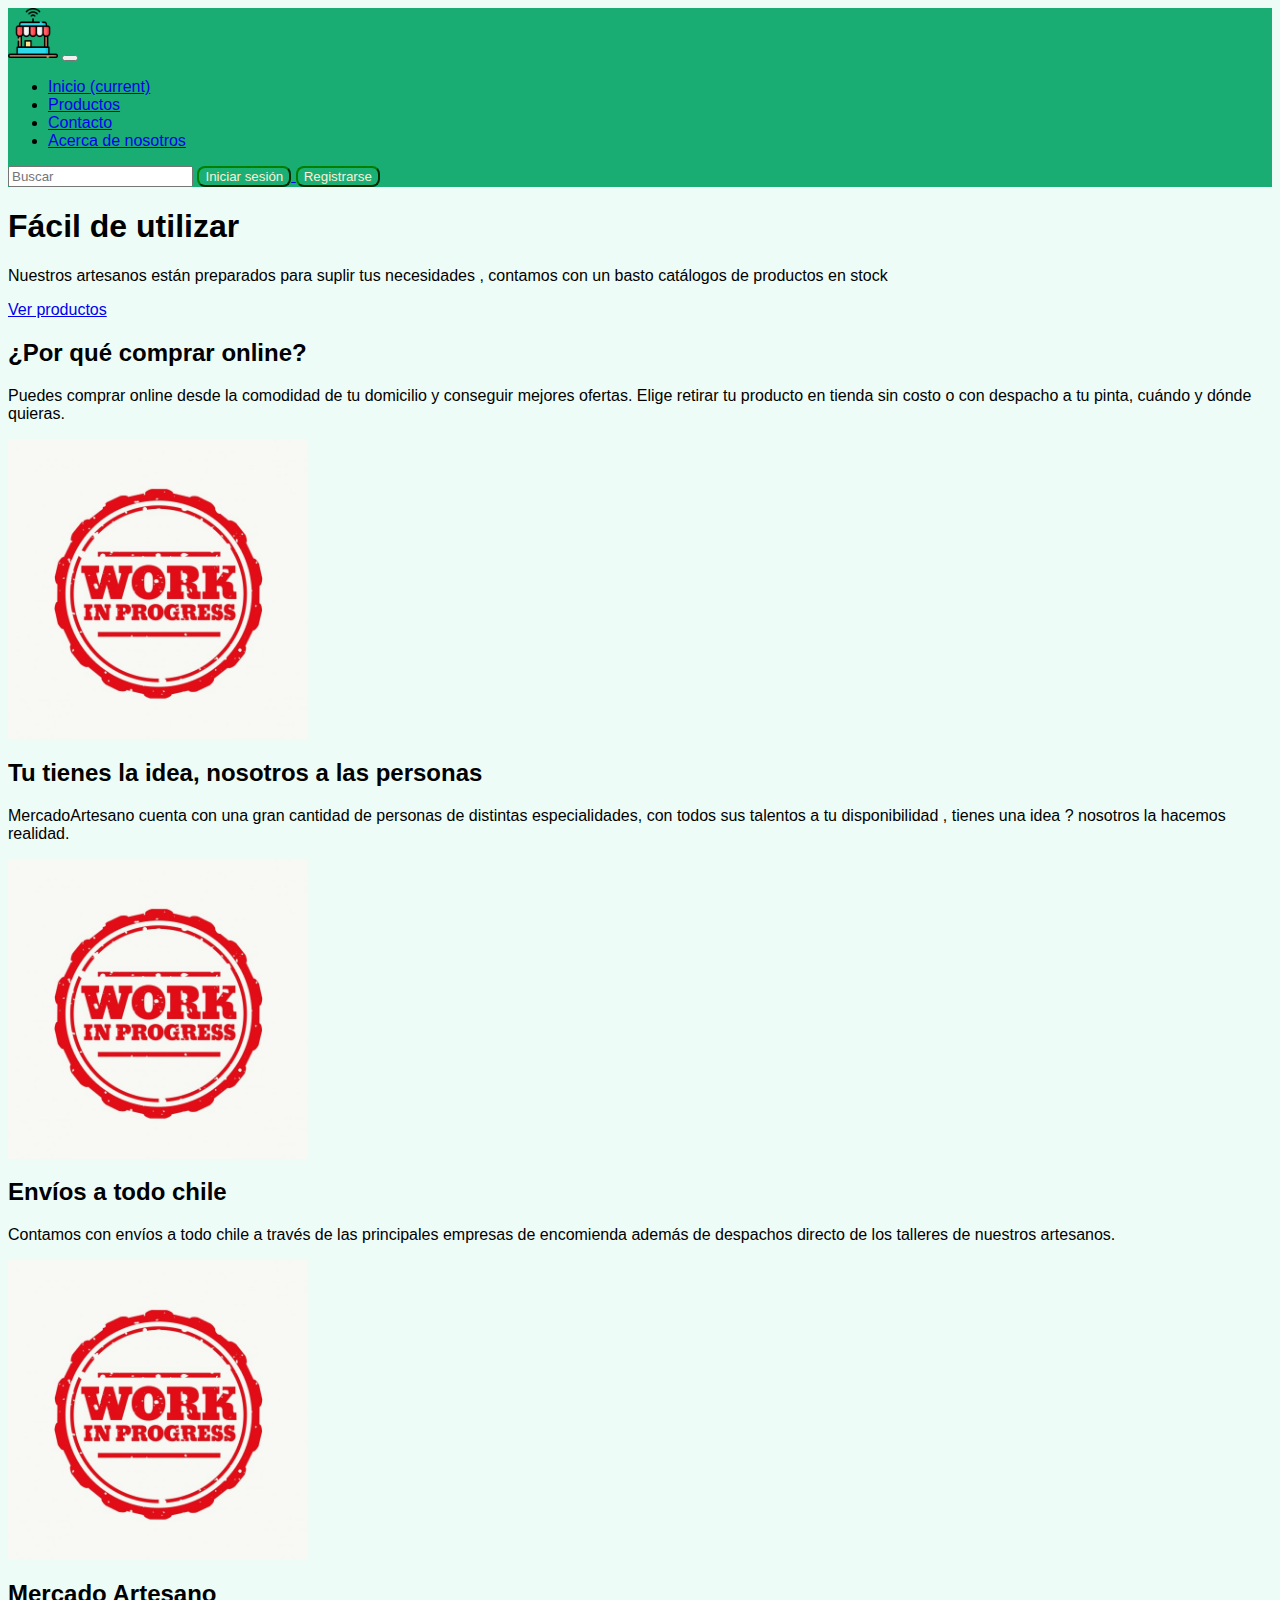
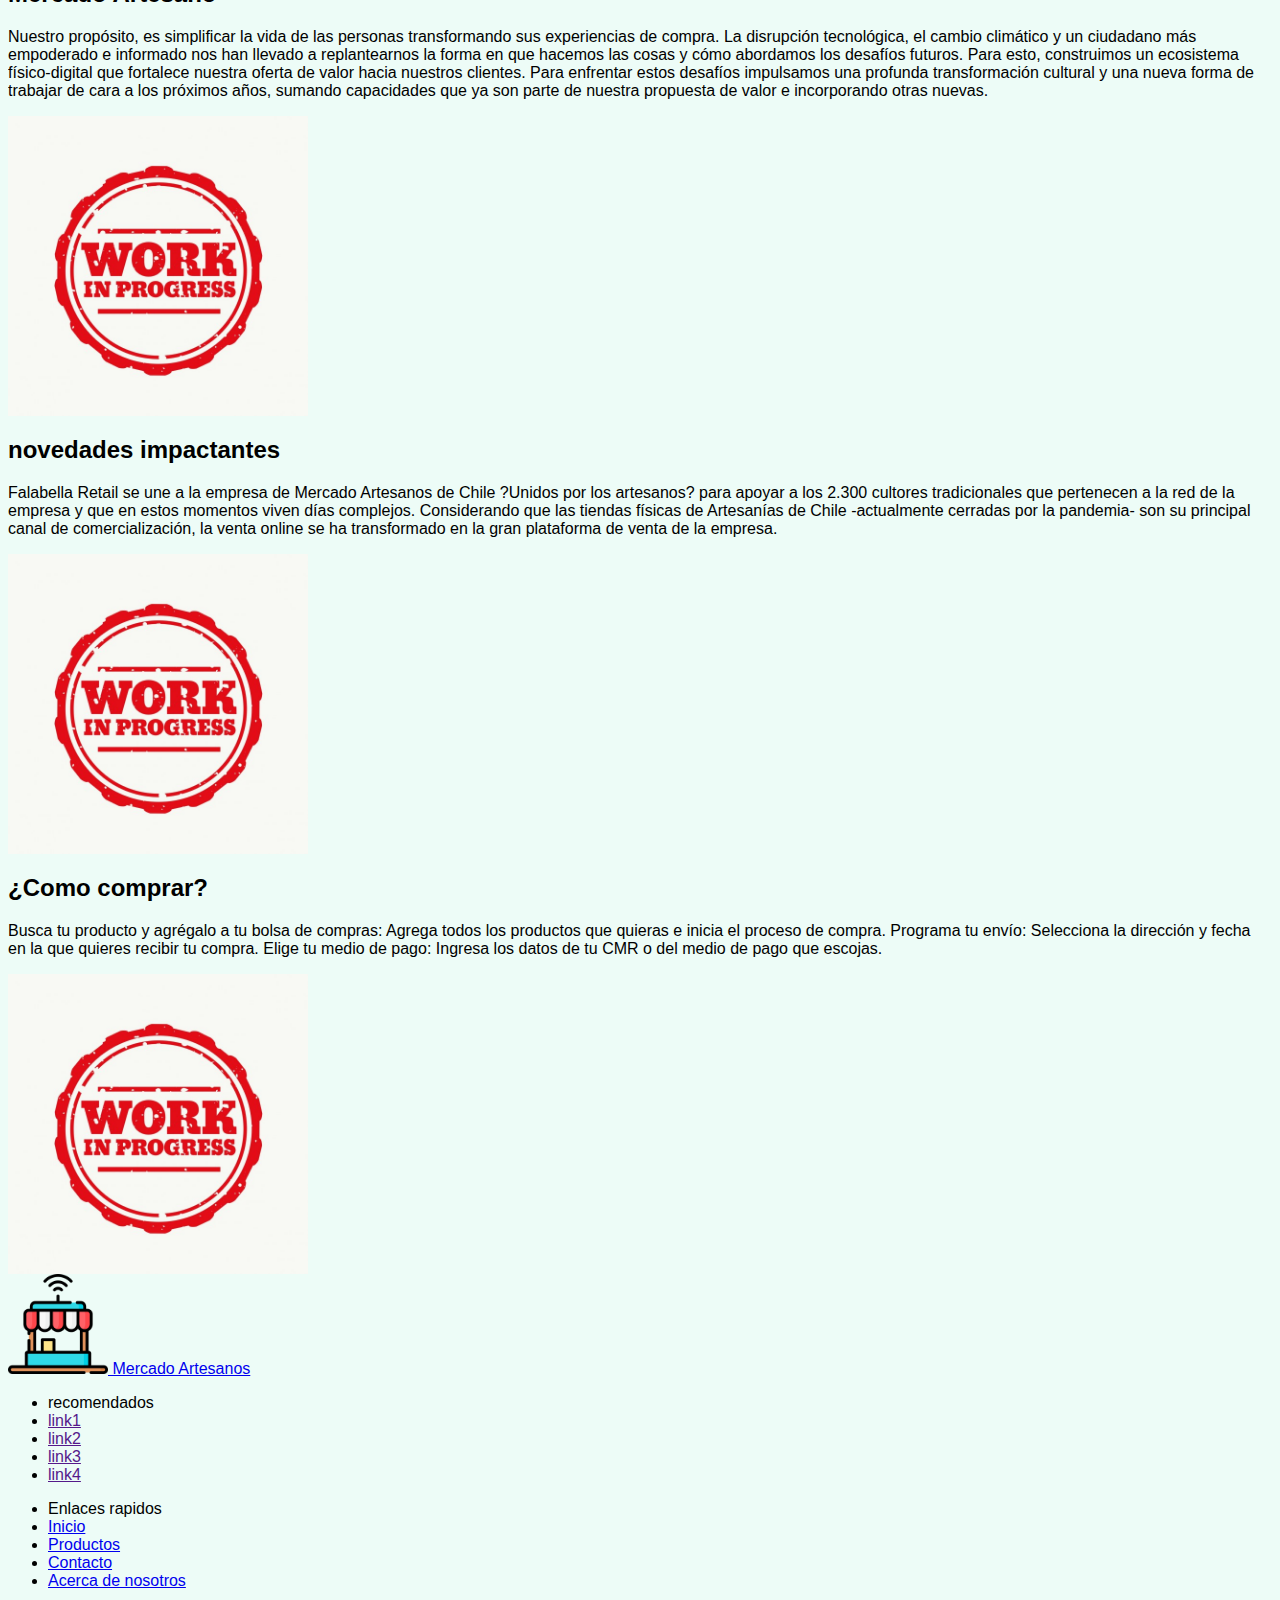
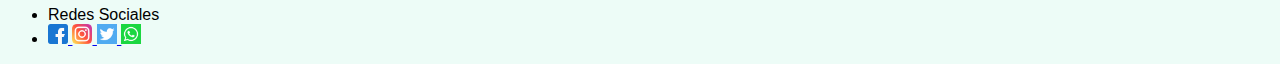
==== aboutUs.html @ 50ef15f4 "Final version" ====
<!doctype html>
<html lang="esp">
  <head>
    <meta charset="utf-8">
    <meta name="viewport" content="width=device-width, initial-scale=1, shrink-to-fit=no">
    <meta name="description" content="">
    <meta name="author" content="Mark Otto, Jacob Thornton, and Bootstrap contributors">
    <meta name="generator" content="Hugo 0.80.0">
    <title>Mercado Artesano</title>

    <link rel="canonical" href="https://getbootstrap.com/docs/4.6/examples/product/">
    <link href="./style/style.css" rel="stylesheet">
    

    <!-- Bootstrap core CSS -->

    <link href="./bootstrap/bootstrap-4.6.0-examples/assets/dist/css/bootstrap.min.css" rel="stylesheet">


    <style>
      .bd-placeholder-img {
        font-size: 1.125rem;
        text-anchor: middle;
        -webkit-user-select: none;
        -moz-user-select: none;
        -ms-user-select: none;
        user-select: none;
      }

      @media (min-width: 768px) {
        .bd-placeholder-img-lg {
          font-size: 3.5rem;
        }
      }
    </style>

    
    <!-- Custom styles for this template -->
    <link href="product.css" rel="stylesheet">
  </head>
  <body class="mainClass">
    
    <header>
      <!-- Fixed navbar -->
      <nav class="navbar navbar-expand-md navbar-dark fixed-top nav-color">
        <a class="navbar-brand" href="./home.html"><img src="./icons/tienda-en-linea.png" alt="Mercado artesanos" height="50px"></a>
        <button
          class="navbar-toggler"
          type="button"
          data-toggle="collapse"
          data-target="#navbarCollapse"
          aria-controls="navbarCollapse"
          aria-expanded="false"
          aria-label="Toggle navigation"
        >
          <span class="navbar-toggler-icon"></span>
        </button>
        <div class="collapse navbar-collapse" id="navbarCollapse">
          <ul class="navbar-nav mr-auto">
            <li class="nav-item active">
              <a class="nav-link" href="./home.html"
                >Inicio <span class="sr-only">(current)</span></a
              >
            </li>
            <li class="nav-item">
              <a class="nav-link" href="./productos1.html">Productos</a>
            </li>

            <li class="nav-item">
              <a class="nav-link" href="./contacto_artesanos.html">Contacto</a>
            </li>
            <li class="nav-item">
              <a class="nav-link" href="./aboutUs.html">Acerca de nosotros</a>
            </li>
          </ul>
          <form class="form-inline mt-2 mt-md-0">
            <input
              class="form-control mr-sm-2"
              type="text"
              placeholder="Buscar"
              aria-label="Buscar"
            />
            <a href="#">
              <input type="button" class="button1" value="Iniciar sesión">
            </a>
            <a href="./registro_artesanos.html">
              <input type="button" class="button1" value="Registrarse">
            </a>
          </form>
        </div>
      </nav>
    </header>

<div class="position-relative overflow-hidden p-3 p-md-5 m-md-3 text-center ">
  <div class="col-md-5 p-lg-5 mx-auto my-5">
    <h1 class="display-4 font-weight-normal">Fácil de utilizar</h1>
    <p class="lead font-weight-normal">Nuestros artesanos están preparados para suplir tus necesidades , contamos con un basto catálogos de productos en stock </p>
    <a class="btn btn-outline-secondary" href="./productos1.html">Ver productos</a>
  </div>
  
</div>

<div class="d-md-flex flex-md-equal w-100 my-md-3 pl-md-3">
  <div class="bg-dark mr-md-3 pt-3 px-3 pt-md-5 px-md-5 text-center text-white overflow-hidden">
    <div class="my-3 py-3">
      <h2 class="display-5">¿Por qué comprar online?</h2>
      <p class="lead">Puedes comprar online desde la comodidad de tu domicilio y conseguir mejores ofertas. Elige retirar tu producto en tienda sin costo o con despacho a tu pinta, cuándo y dónde quieras.</p>
    </div>
    <div class="bg-light shadow-sm mx-auto" style="width: 80%; height: 300px; border-radius: 21px 21px 0 0;"><img src="./image/workjpg.jpg" width=300px  height=300px></div>
  </div>
  <div class="bg-light mr-md-3 pt-3 px-3 pt-md-5 px-md-5 text-center overflow-hidden">
    <div class="my-3 p-3">
      <h2 class="display-5">Tu tienes la idea, nosotros a las personas</h2>
      <p class="lead">MercadoArtesano cuenta con una gran cantidad de personas de distintas especialidades, con todos sus talentos a tu disponibilidad , tienes una idea ? nosotros la hacemos realidad.</p>
    </div>
    <div class="bg-dark shadow-sm mx-auto" style="width: 80%; height: 300px; border-radius: 21px 21px 0 0;"><img src="./image/workjpg.jpg" width=300px  height=300px></div>
  </div>
</div>

<div class="d-md-flex flex-md-equal w-100 my-md-3 pl-md-3">
  <div class="bg-light mr-md-3 pt-3 px-3 pt-md-5 px-md-5 text-center overflow-hidden">
    <div class="my-3 p-3">
      <h2 class="display-5">Envíos a todo chile</h2>
      <p class="lead">Contamos con envíos a todo chile a través de las principales empresas de encomienda además de despachos directo de los talleres de nuestros artesanos. </p>
    </div>

    <div class="bg-dark shadow-sm mx-auto" style="width: 80%; height: 300px; border-radius: 21px 21px 0 0;"><img src="./image/workjpg.jpg" width=300px  height=300px></div>
  </div>
  <div class="bg-primary mr-md-3 pt-3 px-3 pt-md-5 px-md-5 text-center text-white overflow-hidden">
    <div class="my-3 py-3">
      <h2 class="display-5">Mercado Artesano</h2>
      <p class="lead">Nuestro propósito, es simplificar la vida de las personas transformando sus experiencias de compra. 
        La disrupción tecnológica, el cambio climático y un ciudadano más empoderado e informado
         nos han llevado a replantearnos la forma en que hacemos las cosas y cómo abordamos los desafíos futuros. Para esto,
         construimos un ecosistema físico-digital que fortalece nuestra oferta de valor hacia nuestros clientes. 
        Para enfrentar estos desafíos impulsamos una profunda transformación cultural y una nueva forma de trabajar de cara
         a los próximos años, sumando capacidades que ya son parte de nuestra propuesta de valor e incorporando otras nuevas.</p>
    </div>
    <div class="bg-light shadow-sm mx-auto" style="width: 80%; height: 300px; border-radius: 21px 21px 0 0;"><img src="./image/workjpg.jpg" width=300px  height=300px></div>
  </div>
</div>

<div class="d-md-flex flex-md-equal w-100 my-md-3 pl-md-3">
  <div class="bg-light mr-md-3 pt-3 px-3 pt-md-5 px-md-5 text-center overflow-hidden">
    <div class="my-3 p-3">
      <h2 class="display-5">novedades impactantes </h2>
      <p class="lead">Falabella Retail se une a la empresa de Mercado Artesanos de Chile ?Unidos por los artesanos? para apoyar a los 2.300 cultores tradicionales que pertenecen a la red de la empresa
        y que en estos momentos viven días complejos. Considerando que las tiendas físicas de Artesanías de Chile -actualmente cerradas por la pandemia- son su principal
         canal de comercialización, la venta online se ha transformado en la gran plataforma de venta de la empresa.</p>
    </div>
    <div class="bg-white shadow-sm mx-auto" style="width: 80%; height: 300px; border-radius: 21px 21px 0 0;"><img src="./image/workjpg.jpg" width=300px  height=300px></div>
  </div>
  <div class="bg-light mr-md-3 pt-3 px-3 pt-md-5 px-md-5 text-center overflow-hidden">
    <div class="my-3 py-3">
      <h2 class="display-5">¿Como comprar?</h2>
      <p class="lead">Busca tu producto y agrégalo a tu bolsa de compras: Agrega todos los productos que quieras e inicia el proceso de compra. Programa tu envío: Selecciona la dirección y fecha en la que quieres recibir tu compra. Elige tu medio de pago: Ingresa los datos de tu CMR o del medio de pago que escojas.</p>
    </div>
    <div class="bg-white shadow-sm mx-auto" style="width: 80%; height: 300px; border-radius: 21px 21px 0 0;"><img src="./image/workjpg.jpg" width=300px  height=300px></div>
  </div>
</div>  



<footer class="bg-dark text-white mt-auto">
  <div class="container-fluid">
      <nav class="row col-12">
          <a href="#" class="col-xl-2 col-lg-2 col-md-4 col-sm-6 text-reset text-uppercase d-flex align-items-center justify-content-between distancia-footer">
              <img src="./icons/tienda-en-linea.png" height="100px" alt="Logo Mercado Artesano" class="mr-3">
              Mercado Artesanos
          </a>
          <ul class="col-xl-2 col-lg-2 col-md-4 col-sm-6 list-unstyled">
            <li class="font-weight-bold text-uppercase">recomendados</li>
            <li><a href="" class="text-reset">link1</a></li>
            <li><a href="" class="text-reset">link2</a></li>
            <li><a href="" class="text-reset">link3</a></li>
            <li><a href="" class="text-reset">link4</a></li>
          </ul>
          <ul class="col-xl-2 col-lg-2 col-md-4 col-sm-6 list-unstyled">
            <li class="font-weight-bold text-uppercase">Enlaces rapidos</li>
            <li><a href="./home.html" class="text-reset">Inicio</a></li>
            <li><a href="./productos1.html" class="text-reset">Productos</a></li>
            <li><a href="./contacto_artesanos.html" class="text-reset">Contacto</a></li>
            <li><a href="./aboutUs.html" class="text-reset">Acerca de nosotros</a></li>
          </ul>
          <ul class="col-xl-1 col-lg-1 col-md-4 col-sm-6 list-unstyled">
            <li class="font-weight-bold text-uppercase">Redes Sociales</li>
            <li class="d-flex justify-content-between">
              <a href="https://www.facebook.com/scarlett.johnanson">
                <img src="./icons/facebook.png" alt="Facebook" height="20px">
              </a>
              <a href="https://www.instagram.com/alexandradaddario/?hl=es-la">
                <img src="./icons/instagram.png" alt="instagram" height="20px">
              </a>
              <a href="https://twitter.com/muebleslufran">
                <img src="./icons/gorjeo.png" alt="Twitter" height="20px">
              </a>
              <a href="https://web.whatsapp.com">
                <img src="./icons/whatsapp.png" alt="whatsapp" height="20px">
              </a>
            </li>
          </ul>
      </nav>
  </div>
</footer>
      
  </body>
</html>
---- style/style.css ----
head{
  font-family: Verdana, Geneva, Tahoma, sans-serif;
}


.item_nav{
    color:rgb(255,239,213);
    float: left;
    padding-left: 20px;
    display: flex;
    align-items: center;
    padding-right: 20px;
    height: 100%;
    font-size: large;
}   

.item_nav:hover{
    color: rgb(255,239,213);
    
}
.item_nav:active{
    color: rgb(12,83,55);
}
.label_search{
    color:rgb(24,24,24);
    padding-left: 40px;
    display: flex;
}

.nav_menu{
    display: flex;
    align-items: center;
}
.nav_search{
    display: flex;
    align-items: center;
}
.nav_button{
    display:flex;
    align-items: center;
    margin-left: 10px;
    margin-right: 10px;
}

.footer_container{
    background-color:rgb(24,24,24);
    bottom: 0px;
    width: 100%;
    height: 180px;
    display: flex;
    justify-content:space-between
}

.grid-item{
    background-color: transparent;
    padding: 1%;
    text-align: left;
    width:100px;
    height: 30px;
    float: left;
}
.red-social{
    color:rgb(25,172,115);
    margin-left: 20px;
    margin-top: 10px;
    font-size: 15px;
    
}

.redes_container{
    width: 200px;
    display: grid;
    grid-template-columns: auto auto;
    
}
.red_social_png{
    height: 20px;
    width: 30px;
    margin-top: 10px;

}

body{
  font-family: 'Lucida Sans', 'Lucida Sans Regular', 'Lucida Grande', 'Lucida Sans Unicode', Geneva, Verdana, sans-serif;
  background-color: yellowgreen ;
}
.mainClass{
    background-color:rgb(237,252,247);
    
}
.direction-container{
    justify-self: center;
    display: grid;
    width: 400px;
    grid-template-columns: auto ;
    
}

.grid-item1{
    padding-right: 10px;
    padding-top: 10px;
    width: 100%;
    display: grid;
    
}

.grid-item1 p {
    color:rgb(25,172,115);
    font-size: x-large;
    justify-self: center;
    
}

/* GLOBAL STYLES
-------------------------------------------------- */
/* Padding below the footer and lighter body text */


  
  
  /* CUSTOMIZE THE CAROUSEL
  -------------------------------------------------- */
  
  /* Carousel base class */
  .carousel {
    margin-top: 0px;
    margin-bottom: 4rem;
  }
  /* Since positioning the image, we need to help out the caption */
  .carousel-caption {
    bottom: 3rem;
    z-index: 10;
  }
  
  /* Declare heights because of positioning of img element */
  .carousel-item {
    height: 32rem;
  }
  .carousel-item > img {
    position: absolute;
    top: 0;
    left: 0;
    min-width: 100%;
    height: 32rem;
  }
  
  
  
  /* RESPONSIVE CSS
  -------------------------------------------------- */
  
  @media (min-width: 40em) {
    /* Bump up size of carousel content */
    .carousel-caption p {
      margin-bottom: 1.25rem;
      font-size: 1.25rem;
      line-height: 1.4;
    }
  
    .featurette-heading {
      font-size: 50px;
    }
  }
  
  @media (min-width: 62em) {
    .featurette-heading {
      margin-top: 1rem;
    }
  }
 

.nav-color{
  background-color: rgb(25,172,115);
}

.button1{
  background-color:rgba(30,206,138,0.1) ;
  color:papayawhip;
  border-radius: 8px ;
  border-color: green;
  shape-margin: 0.5px;
}

.cont1{
  display: flex;
  height: 300px;
  width: 100%;
  align-items: center;
  justify-content: flex-end;
  margin-top: 60px;
  margin-bottom: 60px;
  
}
.subcont{
  display: flex;
  width: 40%;
  height: 100%;
  padding: 5px;
  align-items: center;
  margin-left: 90px;
  margin-right: 60px;
}
.subcont h1{
  font-size:30px;
  font-family: Georgia, 'Times New Roman', Times, serif;
}
.cont2{
  display: flex;
  height: 300px;
  width: 100%;
  align-items: center;
  justify-content: flex-start;
  margin-top: 30px;
  margin-bottom: 30px;
}
  
.video1{
  flex-wrap: wrap;
  height: 100%;
  width: 35%;
}

.contenedor_maestro{
  margin: 30px;


}


.container {
  max-width: 960px;
}

/*
 * Custom translucent site header
 */

.site-header {
  background-color: rgb(24,173,115);
  -webkit-backdrop-filter: saturate(180%) blur(20px);
  backdrop-filter: saturate(180%) blur(20px);
}
.site-header a {
  color: rgb(255,239,213);
  transition: ease-in-out color .15s;
}
.site-header a:hover {
  color: rgb(255,239,213);
  
}
/*
 * Dummy devices (replace them with your own or something else entirely!)
 */

.product-device {
  position: absolute;
  right: 10%;
  bottom: -30%;
  width: 300px;
  height: 540px;
  background-color: #333;
  border-radius: 21px;
  -webkit-transform: rotate(30deg);
  transform: rotate(30deg);
}

.product-device::before {
  position: absolute;
  top: 10%;
  right: 10px;
  bottom: 10%;
  left: 10px;
  content:"ponlo en las manos de un artesano, hazlo único";
  color:papayawhip;
  background-color: rgba(255, 255, 255, .1);
  border-radius: 5px;
}

.product-device-2 {
  top: -25%;
  right: auto;
  bottom: 0;
  left: 5%;
  background-color: #e5e5e5;
}


/*
 * Extra utilities
 */

.flex-equal > * {
  -ms-flex: 1;
  flex: 1;
}
@media (min-width: 768px) {
  .flex-md-equal > * {
    -ms-flex: 1;
    flex: 1;
  }
}

.overflow-hidden { overflow: hidden; }


.dimension{
  height: auto;
  margin-top: 0;
}

.img-product{
  height: 150px;
}
.min_product{
  height: auto ;
  margin-top: 30px;
  margin-bottom: 60px;
}
.name-product h3{
  font-size: small;
}

.categories{
  float: left;
}

.categoria2{
  
  float: left;
  margin-right: 50px;
  height: 300px;
  justify-content: left;
  background-color:rgb(152,242,203) ;
  border-radius: 8px;
}

.mastergrid{
  margin-top: 200px;
}

 

.div-categories{
  margin-bottom: 10px;
  margin-top: 5px;

}
.div-categories a{
  font-size: large;
  font-family: Georgia, 'Times New Roman', Times, serif;
  color: rgb(24,24,24);
  font-weight: bold;
  
  
   
}
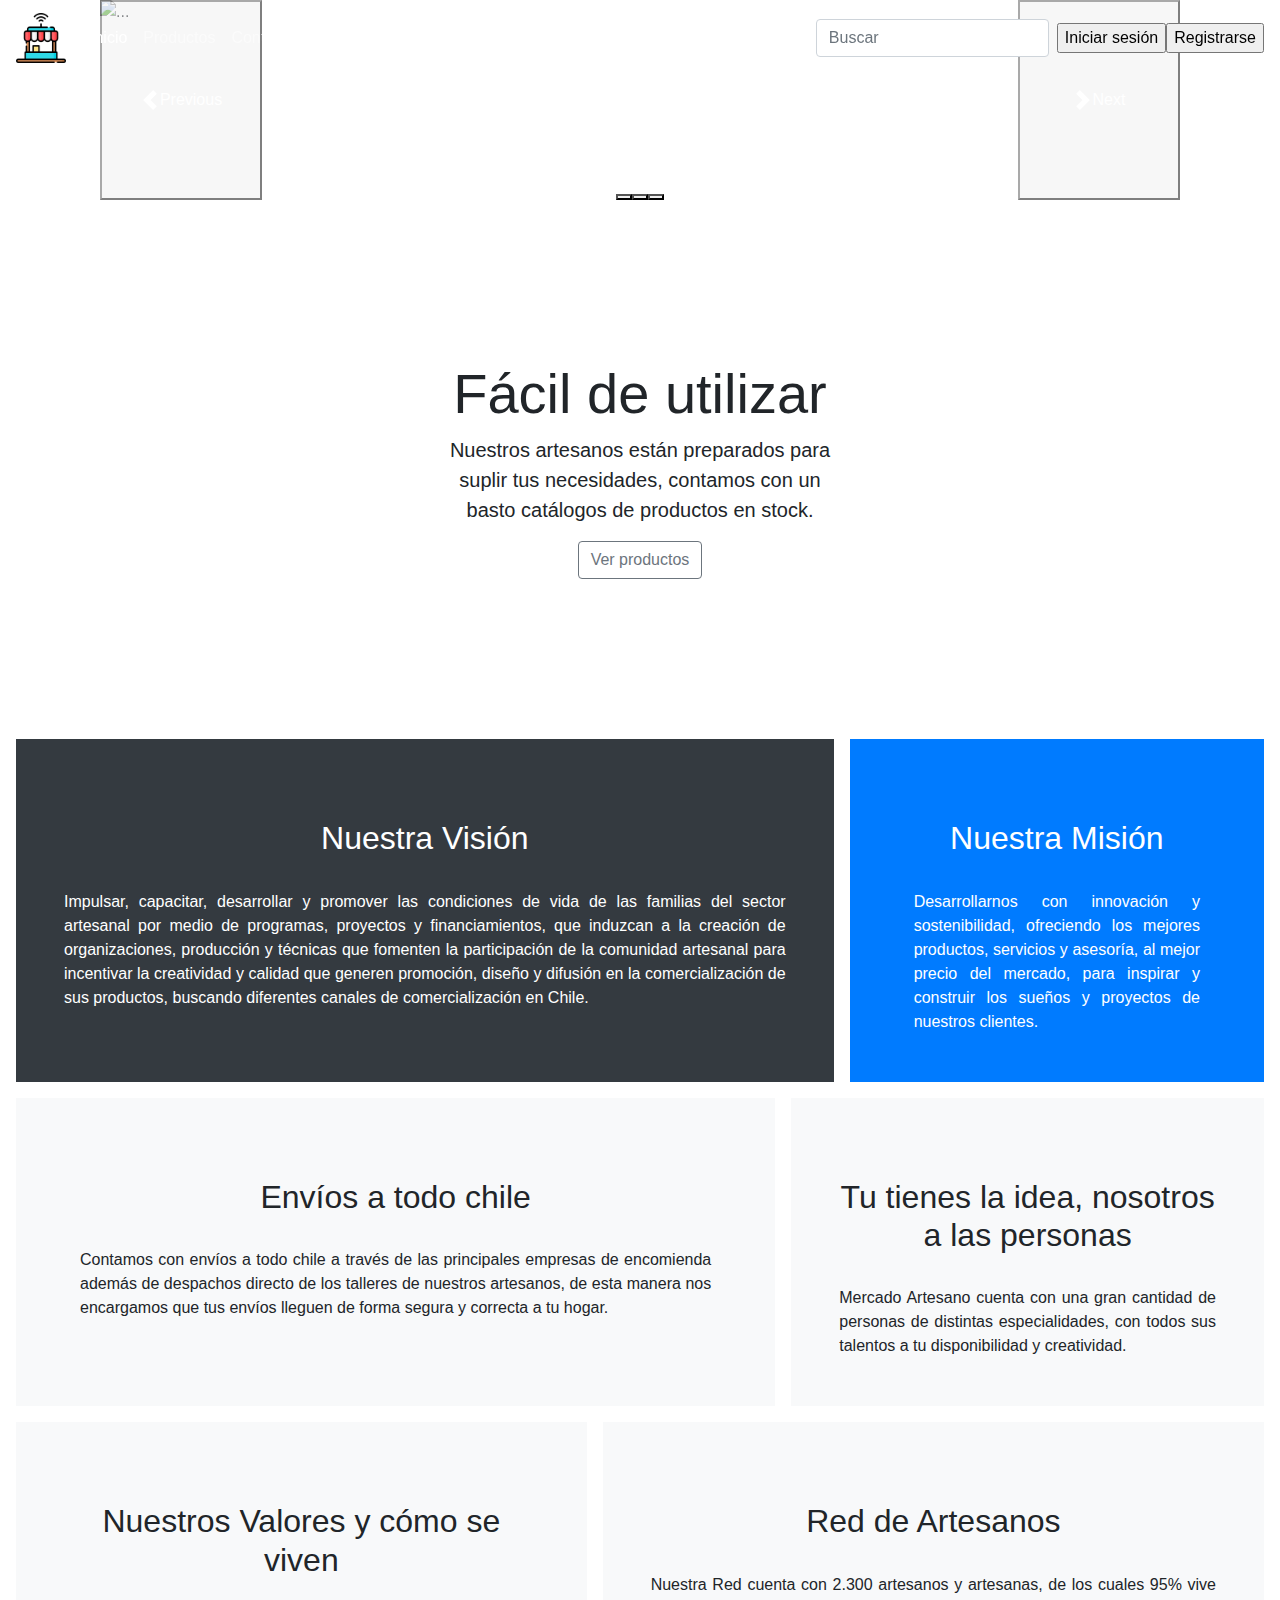
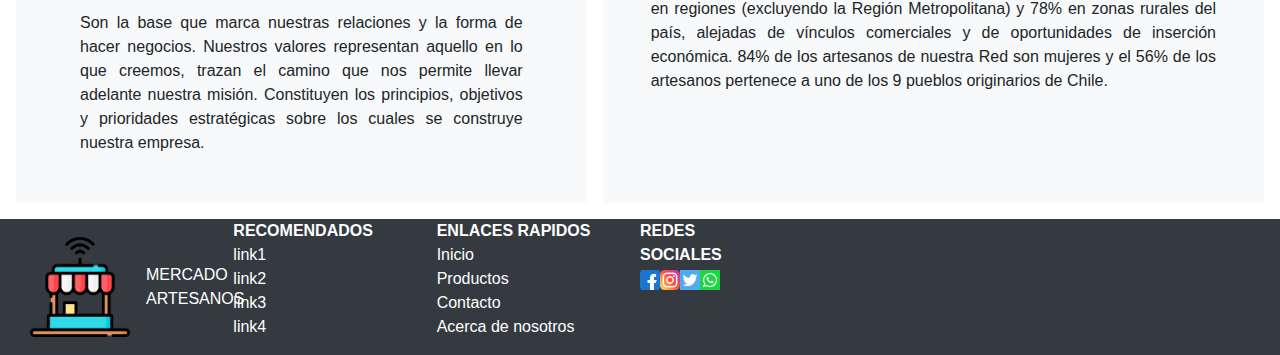
==== commit 76a6b64e: "Add files via upload" ====
--- a/aboutUs.html
+++ b/aboutUs.html
@@ -1,207 +1,239 @@
 <!doctype html>
 <html lang="esp">
-  <head>
-    <meta charset="utf-8">
-    <meta name="viewport" content="width=device-width, initial-scale=1, shrink-to-fit=no">
-    <meta name="description" content="">
-    <meta name="author" content="Mark Otto, Jacob Thornton, and Bootstrap contributors">
-    <meta name="generator" content="Hugo 0.80.0">
-    <title>Mercado Artesano</title>
-
-    <link rel="canonical" href="https://getbootstrap.com/docs/4.6/examples/product/">
-    <link href="./style/style.css" rel="stylesheet">
-    
-
-    <!-- Bootstrap core CSS -->
-
-    <link href="./bootstrap/bootstrap-4.6.0-examples/assets/dist/css/bootstrap.min.css" rel="stylesheet">
-
-
-    <style>
-      .bd-placeholder-img {
-        font-size: 1.125rem;
-        text-anchor: middle;
-        -webkit-user-select: none;
-        -moz-user-select: none;
-        -ms-user-select: none;
-        user-select: none;
-      }
-
-      @media (min-width: 768px) {
-        .bd-placeholder-img-lg {
-          font-size: 3.5rem;
-        }
-      }
-    </style>
-
-    
-    <!-- Custom styles for this template -->
-    <link href="product.css" rel="stylesheet">
-  </head>
-  <body class="mainClass">
-    
-    <header>
-      <!-- Fixed navbar -->
-      <nav class="navbar navbar-expand-md navbar-dark fixed-top nav-color">
-        <a class="navbar-brand" href="./home.html"><img src="./icons/tienda-en-linea.png" alt="Mercado artesanos" height="50px"></a>
-        <button
-          class="navbar-toggler"
-          type="button"
-          data-toggle="collapse"
-          data-target="#navbarCollapse"
-          aria-controls="navbarCollapse"
-          aria-expanded="false"
-          aria-label="Toggle navigation"
-        >
-          <span class="navbar-toggler-icon"></span>
-        </button>
-        <div class="collapse navbar-collapse" id="navbarCollapse">
-          <ul class="navbar-nav mr-auto">
-            <li class="nav-item active">
-              <a class="nav-link" href="./home.html"
-                >Inicio <span class="sr-only">(current)</span></a
-              >
-            </li>
-            <li class="nav-item">
-              <a class="nav-link" href="./productos1.html">Productos</a>
-            </li>
-
-            <li class="nav-item">
-              <a class="nav-link" href="./contacto_artesanos.html">Contacto</a>
-            </li>
-            <li class="nav-item">
-              <a class="nav-link" href="./aboutUs.html">Acerca de nosotros</a>
-            </li>
-          </ul>
-          <form class="form-inline mt-2 mt-md-0">
-            <input
-              class="form-control mr-sm-2"
-              type="text"
-              placeholder="Buscar"
-              aria-label="Buscar"
-            />
-            <a href="#">
-              <input type="button" class="button1" value="Iniciar sesión">
-            </a>
-            <a href="./registro_artesanos.html">
-              <input type="button" class="button1" value="Registrarse">
-            </a>
-          </form>
+
+<head>
+  <meta charset="utf-8">
+  <meta name="viewport" content="width=device-width, initial-scale=1, shrink-to-fit=no">
+  <meta name="description" content="">
+  <meta name="author" content="Mark Otto, Jacob Thornton, and Bootstrap contributors">
+  <meta name="generator" content="Hugo 0.80.0">
+  <title>Acerca de nosotros</title>
+  <link rel="stylesheet" href="./style/style_header.css"/>
+  <link rel="stylesheet" href="./style/stylefooter.css">
+  <link rel="canonical" href="https://getbootstrap.com/docs/4.6/examples/product/">
+  <link rel="stylesheet" href="./style/style_acerca_de_nosotros.css">
+  <link rel="canonical" href="https://getbootstrap.com/docs/4.6/examples/carousel/">
+  <link
+      href="https://cdn.jsdelivr.net/npm/bootstrap@5.0.0-beta3/dist/css/bootstrap.min.css"
+      rel="stylesheet"
+      integrity="sha384-eOJMYsd53ii+scO/bJGFsiCZc+5NDVN2yr8+0RDqr0Ql0h+rP48ckxlpbzKgwra6"
+      crossorigin="anonymous"
+    />
+  <!-- Bootstrap core CSS -->
+
+  <link href="./bootstrap/bootstrap-4.6.0-examples/assets/dist/css/bootstrap.min.css" rel="stylesheet">
+  <script src="https://code.jquery.com/jquery-3.5.1.slim.min.js"
+    integrity="sha384-DfXdz2htPH0lsSSs5nCTpuj/zy4C+OGpamoFVy38MVBnE+IbbVYUew+OrCXaRkfj"
+    crossorigin="anonymous"></script>
+  <script src="https://cdn.jsdelivr.net/npm/bootstrap@4.6.0/dist/js/bootstrap.bundle.min.js"
+    integrity="sha384-Piv4xVNRyMGpqkS2by6br4gNJ7DXjqk09RmUpJ8jgGtD7zP9yug3goQfGII0yAns"
+    crossorigin="anonymous"></script>
+
+
+
+
+  <!-- Custom styles for this template -->
+  <link href="product.css" rel="stylesheet">
+</head>
+
+<body class="mainClass">
+
+  <header>
+    <!-- Fixed navbar -->
+    <nav class="navbar navbar-expand-md navbar-dark fixed-top nav-color">
+      <a class="navbar-brand" href="./home.html"><img src="./icons/tienda-en-linea.png" alt="Mercado artesanos"
+          height="50px"></a>
+      <button class="navbar-toggler" type="button" data-toggle="collapse" data-target="#navbarCollapse"
+        aria-controls="navbarCollapse" aria-expanded="false" aria-label="Toggle navigation">
+        <span class="navbar-toggler-icon"></span>
+      </button>
+      <div class="collapse navbar-collapse" id="navbarCollapse">
+        <ul class="navbar-nav mr-auto">
+          <li class="nav-item active">
+            <a class="nav-link" href="./home.html">Inicio <span class="sr-only">(current)</span></a>
+          </li>
+          <li class="nav-item">
+            <a class="nav-link" href="./productos1.html">Productos</a>
+          </li>
+
+          <li class="nav-item">
+            <a class="nav-link" href="./contacto_artesanos.html">Contacto</a>
+          </li>
+          <li class="nav-item">
+            <a class="nav-link" href="./aboutUs.html">Acerca de nosotros</a>
+          </li>
+        </ul>
+        <form class="form-inline mt-2 mt-md-0">
+          <input class="form-control mr-sm-2" type="text" placeholder="Buscar" aria-label="Buscar" />
+          <a href="#">
+            <input type="button" class="button1" value="Iniciar sesión">
+          </a>
+          <a href="./registro_artesanos.html">
+            <input type="button" class="button1" value="Registrarse">
+          </a>
+        </form>
+      </div>
+    </nav>
+  </header>
+
+
+  <div class="container">
+    <div class="row-carousel">
+      <div class="col-sm-12">
+        <div id="carouselExampleIndicators" class="carousel slide" data-bs-ride="carousel">
+          <div class="carousel-indicators">
+            <button type="button" data-bs-target="#carouselExampleIndicators" data-bs-slide-to="0" class="active"
+              aria-current="true" aria-label="Slide 1"></button>
+            <button type="button" data-bs-target="#carouselExampleIndicators" data-bs-slide-to="1"
+              aria-label="Slide 2"></button>
+            <button type="button" data-bs-target="#carouselExampleIndicators" data-bs-slide-to="2"
+              aria-label="Slide 3"></button>
+          </div>
+          <div class="carousel-inner">
+            <div class="carousel-item active">
+              <img src="./image/vision.jpg" class="d-block w-100" alt="..." width="400px" height="200px" />
+            </div>
+            <div class="carousel-item">
+              <img src="./image/artesanosProf.jpg" class="d-block w-100" alt="..." width="400px" height="200px" />
+            </div>
+            <div class="carousel-item">
+              <img src="./image/mueble7.jpg" class="d-block w-100" alt="..." width="400px" height="200px" />
+            </div>
+          </div>
+          <button class="carousel-control-prev" type="button" data-bs-target="#carouselExampleIndicators"
+            data-bs-slide="prev">
+            <span class="carousel-control-prev-icon" aria-hidden="true"></span>
+            <span class="visually-hidden">Previous</span>
+          </button>
+          <button class="carousel-control-next" type="button" data-bs-target="#carouselExampleIndicators"
+            data-bs-slide="next">
+            <span class="carousel-control-next-icon" aria-hidden="true"></span>
+            <span class="visually-hidden">Next</span>
+          </button>
         </div>
+      </div>
+    </div>
+  </div>
+
+
+
+  <div class="position-relative overflow-hidden p-3 p-md-5 m-md-3 text-center ">
+    <div class="col-md-5 p-lg-5 mx-auto my-5">
+      <h1 class="display-4 font-weight-normal">Fácil de utilizar</h1>
+      <p class="lead font-weight-normal">Nuestros artesanos están preparados para suplir tus necesidades, contamos con
+        un basto catálogos de productos en stock. </p>
+      <a class="btn btn-outline-secondary" href="./productos1.html">Ver productos</a>
+    </div>
+
+  </div>
+
+  <div class="d-md-flex flex-md-equal w-100 my-md-3 pl-md-3">
+    <div class="bg-dark mr-md-3 pt-3 px-3 pt-md-5 px-md-5 text-center text-white overflow-hidden">
+      <div class="my-3 py-3">
+        <h2 class="display-5">Nuestra Visión</h2><br>
+        <p style="text-align: justify;">Impulsar, capacitar, desarrollar y promover las condiciones de vida de las familias del sector artesanal por medio de programas, proyectos y financiamientos,
+           que induzcan a la creación de organizaciones, producción y técnicas que fomenten la participación de la comunidad artesanal para incentivar la creatividad y calidad que generen promoción,
+            diseño y difusión en la comercialización de sus productos, buscando diferentes canales de comercialización en Chile.</p>
+      </div>
+    </div>
+    <div class="bg-primary mr-md-3 pt-3 px-3 pt-md-5 px-md-5 text-center text-white overflow-hidden">
+      <div class="my-3 p-3">
+        <h2 class="display-5">Nuestra Misión</h2><br>
+        <p style="text-align: justify;">Desarrollarnos con innovación y sostenibilidad, ofreciendo los mejores productos, servicios y
+          asesoría, al mejor precio del mercado, para inspirar y construir los sueños y proyectos de nuestros clientes.</p>
+      </div>
+    </div>
+  </div>
+
+  <div class="d-md-flex flex-md-equal w-100 my-md-3 pl-md-3">
+    <div class="bg-light mr-md-3 pt-3 px-3 pt-md-5 px-md-5 text-center overflow-hidden">
+      <div class="my-3 p-3">
+        <h2 class="display-5">Envíos a todo chile</h2><br>
+        <p style="text-align: justify;">Contamos con envíos a todo chile a través de las principales empresas de encomienda además de
+          despachos directo de los talleres de nuestros artesanos, de esta manera nos encargamos que tus envíos lleguen
+          de forma segura y correcta a tu hogar.</p>
+      </div>
+    </div>
+    <div class="bg-light mr-md-3 pt-3 px-3 pt-md-5 px-md-5 text-center overflow-hidden">
+      <div class="my-3 py-3">
+        <h2 class="display-5">Tu tienes la idea, nosotros a las personas </h2><br>
+        <p style="text-align: justify;" > Mercado Artesano cuenta con una gran cantidad de personas de distintas especialidades, con todos
+          sus talentos a tu disponibilidad y creatividad.
+        </p>
+      </div>
+    </div>
+  </div>
+
+  <div class="d-md-flex flex-md-equal w-100 my-md-3 pl-md-3">
+    <div class="bg-light mr-md-3 pt-3 px-3 pt-md-5 px-md-5 text-center overflow-hidden">
+      <div class="my-3 p-3">
+        <h2 class="display-5">Nuestros Valores y cómo se viven</h2><br>
+        <p style="text-align: justify;">Son la base que marca nuestras relaciones y la forma de hacer negocios. Nuestros valores
+          representan aquello en lo que creemos, trazan el camino que nos permite llevar adelante nuestra misión.
+          Constituyen los principios, objetivos y prioridades estratégicas sobre los cuales se construye nuestra
+          empresa.</p>
+      </div>
+    </div>
+    <div class="bg-light mr-md-3 pt-3 px-3 pt-md-5 px-md-5 text-center overflow-hidden">
+      <div class="my-3 py-3">
+        <h2 class="display-5 ">Red de Artesanos</h2><br>
+        <p style="text-align: justify;">Nuestra Red cuenta con 2.300 artesanos y artesanas, de los cuales 95% vive en regiones 
+          (excluyendo la Región Metropolitana) y 78% en zonas rurales del país, alejadas de vínculos comerciales y de oportunidades de inserción económica.
+           84% de los artesanos de nuestra Red son mujeres y el 56% de los artesanos pertenece a uno de los 9 pueblos originarios de Chile.</p>
+      </div>
+    </div>
+  </div>
+
+  <script
+  src="https://cdn.jsdelivr.net/npm/bootstrap@5.0.0-beta3/dist/js/bootstrap.bundle.min.js"
+  integrity="sha384-JEW9xMcG8R+pH31jmWH6WWP0WintQrMb4s7ZOdauHnUtxwoG2vI5DkLtS3qm9Ekf"
+  crossorigin="anonymous"
+></script>
+
+
+  <footer class="bg-dark text-white">
+    <div class="container-fluid">
+      <nav class="row col-12">
+        <a href="#"
+          class="col-xl-2 col-lg-2 col-md-4 col-sm-6 text-reset text-uppercase d-flex align-items-center justify-content-between distancia-footer">
+          <img src="./icons/tienda-en-linea.png" height="100px" alt="Logo Mercado Artesano" class="mr-3">
+          Mercado Artesanos
+        </a>
+        <ul class="col-xl-2 col-lg-2 col-md-4 col-sm-6 list-unstyled">
+          <li class="font-weight-bold text-uppercase">recomendados</li>
+          <li><a href="" class="text-reset">link1</a></li>
+          <li><a href="" class="text-reset">link2</a></li>
+          <li><a href="" class="text-reset">link3</a></li>
+          <li><a href="" class="text-reset">link4</a></li>
+        </ul>
+        <ul class="col-xl-2 col-lg-2 col-md-4 col-sm-6 list-unstyled">
+          <li class="font-weight-bold text-uppercase">Enlaces rapidos</li>
+          <li><a href="" class="text-reset">Inicio</a></li>
+          <li><a href="" class="text-reset">Productos</a></li>
+          <li><a href="" class="text-reset">Contacto</a></li>
+          <li><a href="" class="text-reset">Acerca de nosotros</a></li>
+        </ul>
+        <ul class="col-xl-1 col-lg-1 col-md-4 col-sm-6 list-unstyled">
+          <li class="font-weight-bold text-uppercase">Redes Sociales</li>
+          <li class="d-flex justify-content-between">
+            <a href="https://www.facebook.com/scarlett.johnanson">
+              <img src="./icons/facebook.png" alt="Facebook" height="20px">
+            </a>
+            <a href="https://www.instagram.com/alexandradaddario/?hl=es-la">
+              <img src="./icons/instagram.png" alt="instagram" height="20px">
+            </a>
+            <a href="https://twitter.com/muebleslufran">
+              <img src="./icons/gorjeo.png" alt="Twitter" height="20px">
+            </a>
+            <a href="https://web.whatsapp.com">
+              <img src="./icons/whatsapp.png" alt="whatsapp" height="20px">
+            </a>
+          </li>
+        </ul>
       </nav>
-    </header>
-
-<div class="position-relative overflow-hidden p-3 p-md-5 m-md-3 text-center ">
-  <div class="col-md-5 p-lg-5 mx-auto my-5">
-    <h1 class="display-4 font-weight-normal">Fácil de utilizar</h1>
-    <p class="lead font-weight-normal">Nuestros artesanos están preparados para suplir tus necesidades , contamos con un basto catálogos de productos en stock </p>
-    <a class="btn btn-outline-secondary" href="./productos1.html">Ver productos</a>
-  </div>
-  
-</div>
-
-<div class="d-md-flex flex-md-equal w-100 my-md-3 pl-md-3">
-  <div class="bg-dark mr-md-3 pt-3 px-3 pt-md-5 px-md-5 text-center text-white overflow-hidden">
-    <div class="my-3 py-3">
-      <h2 class="display-5">¿Por qué comprar online?</h2>
-      <p class="lead">Puedes comprar online desde la comodidad de tu domicilio y conseguir mejores ofertas. Elige retirar tu producto en tienda sin costo o con despacho a tu pinta, cuándo y dónde quieras.</p>
-    </div>
-    <div class="bg-light shadow-sm mx-auto" style="width: 80%; height: 300px; border-radius: 21px 21px 0 0;"><img src="./image/workjpg.jpg" width=300px  height=300px></div>
-  </div>
-  <div class="bg-light mr-md-3 pt-3 px-3 pt-md-5 px-md-5 text-center overflow-hidden">
-    <div class="my-3 p-3">
-      <h2 class="display-5">Tu tienes la idea, nosotros a las personas</h2>
-      <p class="lead">MercadoArtesano cuenta con una gran cantidad de personas de distintas especialidades, con todos sus talentos a tu disponibilidad , tienes una idea ? nosotros la hacemos realidad.</p>
-    </div>
-    <div class="bg-dark shadow-sm mx-auto" style="width: 80%; height: 300px; border-radius: 21px 21px 0 0;"><img src="./image/workjpg.jpg" width=300px  height=300px></div>
-  </div>
-</div>
-
-<div class="d-md-flex flex-md-equal w-100 my-md-3 pl-md-3">
-  <div class="bg-light mr-md-3 pt-3 px-3 pt-md-5 px-md-5 text-center overflow-hidden">
-    <div class="my-3 p-3">
-      <h2 class="display-5">Envíos a todo chile</h2>
-      <p class="lead">Contamos con envíos a todo chile a través de las principales empresas de encomienda además de despachos directo de los talleres de nuestros artesanos. </p>
-    </div>
-
-    <div class="bg-dark shadow-sm mx-auto" style="width: 80%; height: 300px; border-radius: 21px 21px 0 0;"><img src="./image/workjpg.jpg" width=300px  height=300px></div>
-  </div>
-  <div class="bg-primary mr-md-3 pt-3 px-3 pt-md-5 px-md-5 text-center text-white overflow-hidden">
-    <div class="my-3 py-3">
-      <h2 class="display-5">Mercado Artesano</h2>
-      <p class="lead">Nuestro propósito, es simplificar la vida de las personas transformando sus experiencias de compra. 
-        La disrupción tecnológica, el cambio climático y un ciudadano más empoderado e informado
-         nos han llevado a replantearnos la forma en que hacemos las cosas y cómo abordamos los desafíos futuros. Para esto,
-         construimos un ecosistema físico-digital que fortalece nuestra oferta de valor hacia nuestros clientes. 
-        Para enfrentar estos desafíos impulsamos una profunda transformación cultural y una nueva forma de trabajar de cara
-         a los próximos años, sumando capacidades que ya son parte de nuestra propuesta de valor e incorporando otras nuevas.</p>
-    </div>
-    <div class="bg-light shadow-sm mx-auto" style="width: 80%; height: 300px; border-radius: 21px 21px 0 0;"><img src="./image/workjpg.jpg" width=300px  height=300px></div>
-  </div>
-</div>
-
-<div class="d-md-flex flex-md-equal w-100 my-md-3 pl-md-3">
-  <div class="bg-light mr-md-3 pt-3 px-3 pt-md-5 px-md-5 text-center overflow-hidden">
-    <div class="my-3 p-3">
-      <h2 class="display-5">novedades impactantes </h2>
-      <p class="lead">Falabella Retail se une a la empresa de Mercado Artesanos de Chile ?Unidos por los artesanos? para apoyar a los 2.300 cultores tradicionales que pertenecen a la red de la empresa
-        y que en estos momentos viven días complejos. Considerando que las tiendas físicas de Artesanías de Chile -actualmente cerradas por la pandemia- son su principal
-         canal de comercialización, la venta online se ha transformado en la gran plataforma de venta de la empresa.</p>
-    </div>
-    <div class="bg-white shadow-sm mx-auto" style="width: 80%; height: 300px; border-radius: 21px 21px 0 0;"><img src="./image/workjpg.jpg" width=300px  height=300px></div>
-  </div>
-  <div class="bg-light mr-md-3 pt-3 px-3 pt-md-5 px-md-5 text-center overflow-hidden">
-    <div class="my-3 py-3">
-      <h2 class="display-5">¿Como comprar?</h2>
-      <p class="lead">Busca tu producto y agrégalo a tu bolsa de compras: Agrega todos los productos que quieras e inicia el proceso de compra. Programa tu envío: Selecciona la dirección y fecha en la que quieres recibir tu compra. Elige tu medio de pago: Ingresa los datos de tu CMR o del medio de pago que escojas.</p>
-    </div>
-    <div class="bg-white shadow-sm mx-auto" style="width: 80%; height: 300px; border-radius: 21px 21px 0 0;"><img src="./image/workjpg.jpg" width=300px  height=300px></div>
-  </div>
-</div>  
-
-
-
-<footer class="bg-dark text-white mt-auto">
-  <div class="container-fluid">
-      <nav class="row col-12">
-          <a href="#" class="col-xl-2 col-lg-2 col-md-4 col-sm-6 text-reset text-uppercase d-flex align-items-center justify-content-between distancia-footer">
-              <img src="./icons/tienda-en-linea.png" height="100px" alt="Logo Mercado Artesano" class="mr-3">
-              Mercado Artesanos
-          </a>
-          <ul class="col-xl-2 col-lg-2 col-md-4 col-sm-6 list-unstyled">
-            <li class="font-weight-bold text-uppercase">recomendados</li>
-            <li><a href="" class="text-reset">link1</a></li>
-            <li><a href="" class="text-reset">link2</a></li>
-            <li><a href="" class="text-reset">link3</a></li>
-            <li><a href="" class="text-reset">link4</a></li>
-          </ul>
-          <ul class="col-xl-2 col-lg-2 col-md-4 col-sm-6 list-unstyled">
-            <li class="font-weight-bold text-uppercase">Enlaces rapidos</li>
-            <li><a href="./home.html" class="text-reset">Inicio</a></li>
-            <li><a href="./productos1.html" class="text-reset">Productos</a></li>
-            <li><a href="./contacto_artesanos.html" class="text-reset">Contacto</a></li>
-            <li><a href="./aboutUs.html" class="text-reset">Acerca de nosotros</a></li>
-          </ul>
-          <ul class="col-xl-1 col-lg-1 col-md-4 col-sm-6 list-unstyled">
-            <li class="font-weight-bold text-uppercase">Redes Sociales</li>
-            <li class="d-flex justify-content-between">
-              <a href="https://www.facebook.com/scarlett.johnanson">
-                <img src="./icons/facebook.png" alt="Facebook" height="20px">
-              </a>
-              <a href="https://www.instagram.com/alexandradaddario/?hl=es-la">
-                <img src="./icons/instagram.png" alt="instagram" height="20px">
-              </a>
-              <a href="https://twitter.com/muebleslufran">
-                <img src="./icons/gorjeo.png" alt="Twitter" height="20px">
-              </a>
-              <a href="https://web.whatsapp.com">
-                <img src="./icons/whatsapp.png" alt="whatsapp" height="20px">
-              </a>
-            </li>
-          </ul>
-      </nav>
-  </div>
-</footer>
-      
-  </body>
-</html>
+    </div>
+  </footer>
+
+</body>
+
+</html>